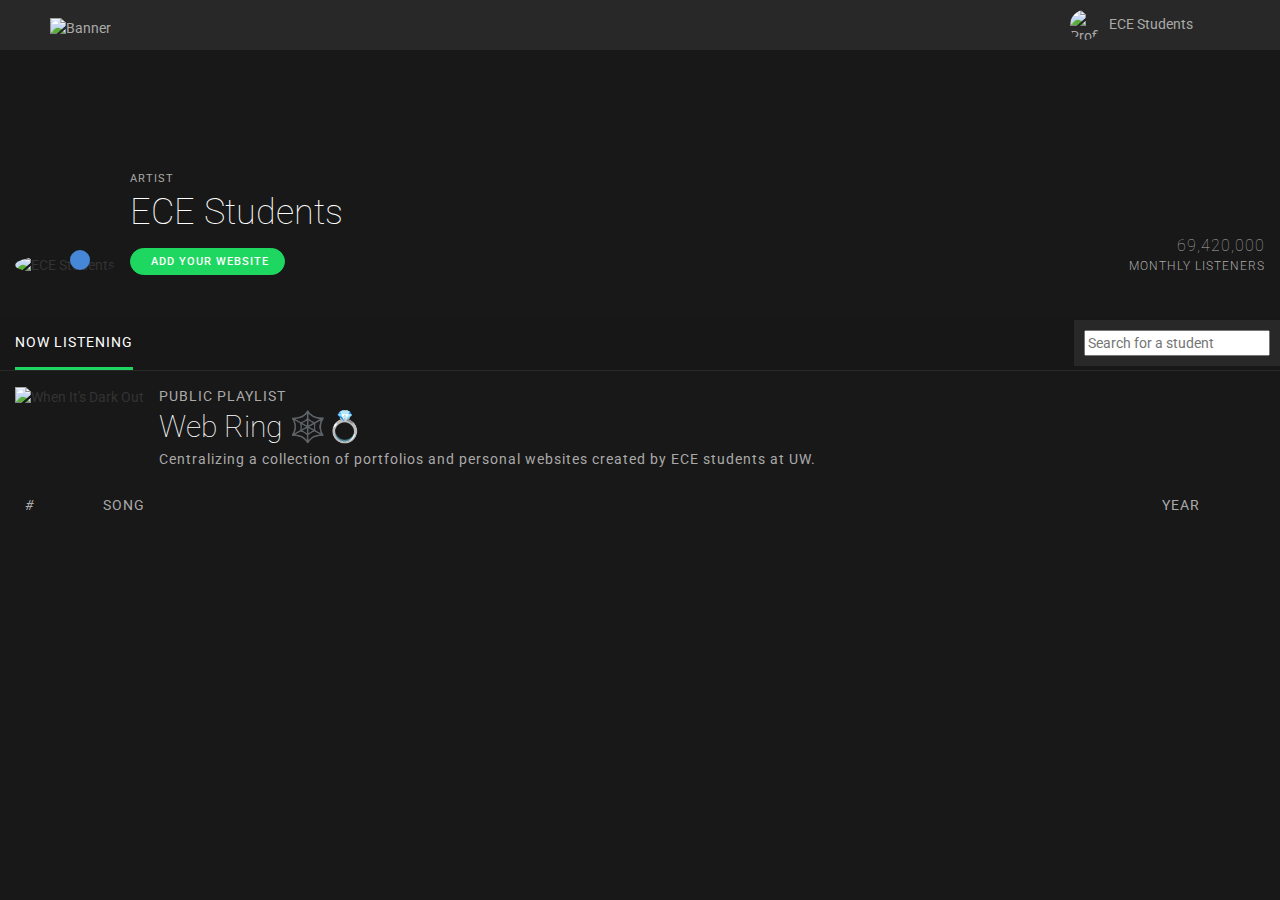
==== index.html @ 4f015062 "re-add description" ====
<!DOCTYPE html>
<html>

<head>
    <title>ECE Webring</title>
    <!-- Latest compiled and minified CSS -->
    <link rel="stylesheet" href="https://maxcdn.bootstrapcdn.com/bootstrap/3.3.5/css/bootstrap.min.css">
    <link rel="stylesheet" href="https://maxcdn.bootstrapcdn.com/font-awesome/4.4.0/css/font-awesome.min.css">
    <link rel="stylesheet" href="https://code.ionicframework.com/ionicons/2.0.1/css/ionicons.min.css">
    <link rel="stylesheet" href="https://cdnjs.cloudflare.com/ajax/libs/noUiSlider/8.3.0/nouislider.min.css">

    <link href='https://fonts.googleapis.com/css?family=Roboto:400,100,100italic,300,300italic,400italic,500,500italic,700,700italic,900italic,900' rel='stylesheet' type='text/css'>
    <link rel="stylesheet" href="css/index.css" type="text/css">

    <link rel="icon" type="image/x-icon" href="./img/favicon.png"
</head>

<body>

    <section class="header">
        <!-- Mac window actions -->
        <div class="window__actions">
            <i class="ion-record red"></i>
            <i class="ion-record yellow"></i>
            <i class="ion-record green"></i>
        </div>


        <div class="page-flows">
            <span class="flow">
                <i class="ion-chevron-left"></i>
            </span>

            <span class="flow">
                <i class="ion-chevron-right disabled"></i>
            </span>

            <span>
                <img src="./img/banner.png" width="200" height="50" alt="Banner">
            </span>
        </div>

        

        <div class="user">

            <div class="user__info">
                <span class="user__info__img">
                    <img src="./img/logo.png" alt="Profile Picture" class="img-responsive" />   
                </span>

                <span class="user__info__name">
                    <span class="first">&nbsp;&nbsp;ECE Students</span>
                </span>
            </div>

            <div class="user__actions">
                <div class="dropdown">
                    <button class="dropdown-toggle" type="button" id="dropdownMenu1" data-toggle="dropdown" aria-haspopup="true" aria-expanded="true">
                        <i class="ion-chevron-down"></i>
                    </button>
                    <ul class="dropdown-menu dropdown-menu-right" aria-labelledby="dropdownMenu1">
                        <li><a target="_blank" href="https://github.com/uw-ece/webring">View GitHub</a></li>
                    </ul>
                </div>
            </div>
        </div>
    </section>

    <section class="content">       
        <div class="content__middle">
            <div class="artist is-verified">
                <div class="artist__header">
                    <div class="artist__info">
                        <div class="profile__img">
                            <img src="./img/logo.png" alt="ECE Students" />
                        </div>

                        <div class="artist__info__meta">
                            <div class="artist__info__type">Artist</div>
                            <div class="artist__info__name">ECE Students</div>
                            <div class="artist__info__actions">
                                <button class="button-dark">
                                     <i class="ion-ios-play"></i>
                                        Add your website
                                </button>
                            </div>
                        </div>
                    </div>

                    <div class="artist__listeners">
                        <div class="artist__listeners__count">69,420,000</div>
                        <div class="artist__listeners__label">Monthly Listeners</div>
                    </div>

                    <div class="artist__navigation">
                        <ul class="nav nav-tabs" role="tablist">
                            <li role="presentation" class="active">
                                <a href="#artist-overview" aria-controls="artist-overview" role="tab" data-toggle="tab">NOW LISTENING</a>
                            </li>
                        </ul>

                        <div class="header search input">
                            <input 
                                type="text"
                                placeholder="Search for a student"
                                name="searchBar"
                                id="searchBar"
                            />
                        </div>
                    </div>

                </div>
                <div class="artist__content">
                    <div class="tab-content">
                        <!-- Overview -->
                                    <div class="album">
                                        <div class="album__info">
                                            <div class="album__info__art">
                                                <img src="./img/album_cover.jpeg" alt="When It's Dark Out" />
                                            </div>

                                            <div class="album__info__meta">
                                                <div class="album__year">PUBLIC PLAYLIST</div>
                                                <div class="album__name">Web Ring 🕸️💍</div>
                                                <div class="album__actions">
                                                    <div class="album__year">
                                                        Centralizing a collection of portfolios and personal websites created by ECE students at UW.
                                                    </div>
                                                </div>
                                            </div>
                                        </div>

                                        <div class="album__tracks">
                                            <div class="tracks">
                                                <div class="tracks__heading">
                                                    <div class="tracks__heading__number">#</div>
                                                    <div class="tracks__heading__title">Song</div>
                                                    <div class="tracks__heading__length">Year</div>
                                                    <div class="tracks__heading__popularity">
                                                        <i class="ion-thumbsup"></i>
                                                    </div>
                                                </div>

                                               
                                            <!--THIS IS WHERE THE WEBSITES WILL BE PARSED FROM THE JS SEARCH FUNCTION-->
                                                <div id="charactersList"></div>
                                            </div>
                                        </div>
                                    </div>
                                </div>
                            </div>
                        </div>
                    </div>
                </div>
            </div>
        </div>
    </section>

    <script src="https://cdnjs.cloudflare.com/ajax/libs/jquery/2.1.3/jquery.min.js"></script>
    <script src="https://maxcdn.bootstrapcdn.com/bootstrap/3.3.5/js/bootstrap.min.js"></script>
    <script src="https://cdnjs.cloudflare.com/ajax/libs/noUiSlider/8.3.0/nouislider.min.js"></script>
    <script src="js/app.js"></script>
</body>


</html>
---- css/index.css ----
body {
  background: #181818;
  font-family: "Roboto", sans-serif;
}

body a {
  color: #aaaaaa;
}

body a:visited {
  transition: 0.2s;
  color: #aaaaaa;
}

body a:hover {
  color: #1db954;
}

.header {
  background: #282828;
  padding: 10px;
  color: #aaaaaa;
  border-bottom: 1px solid #181818;
  display: -webkit-box;
  display: -ms-flexbox;
  display: flex;
  -webkit-box-orient: horizontal;
  -webkit-box-direction: normal;
  -ms-flex-flow: row wrap;
  flex-flow: row wrap;
  -webkit-box-align: center;
  -ms-flex-align: center;
  align-items: center;
}

.header .page-flows .flow {
  font-size: 20px;
  color: #aaaaaa;
  margin: 0 10px;
}

.header .page-flows .flow .disabled {
  color: #5e5e5e;
}

.header .search {
  margin-left: 1%;
}

.header .search input {
  border-radius: 15px;
  border: none;
  background: white;
  color: #000000;
  padding-left: 30px;
  outline: none;
  background-repeat: no-repeat;
  background-size: 10%;
  background-position: 5px;
}

.header .user {
  width: 300px;
  margin-left: auto;
  display: -webkit-box;
  display: -ms-flexbox;
  display: flex;
  -webkit-box-orient: horizontal;
  -webkit-box-direction: normal;
  -ms-flex-flow: row wrap;
  flex-flow: row wrap;
  -webkit-box-pack: justify;
  -ms-flex-pack: justify;
  justify-content: space-between;
  -webkit-box-align: center;
  -ms-flex-align: center;
  align-items: center;
  padding-left: 100px;
}

.header .user i {
  font-size: 20px;
}

.header .user i:hover {
  color: white;
  cursor: pointer;
}

.header .user__info img {
  max-width: 30px;
  max-height: 30px;
  border-radius: 50%;
  display: inline-block;
}

.header .user__actions button {
  background: none;
  border: none;
}

.header .user__actions .dropdown-menu {
  background: #282828;
  margin-top: 25px;
  border-radius: 2px;
  padding: 0;
  border: none;
}

.header .user__actions .dropdown-menu:before {
  font-family: "Ionicons";
  content: "\f365";
  position: absolute;
  top: -30px;
  right: 7px;
  color: #282828;
  font-size: 36px;
}

.header .user__actions .dropdown-menu a {
  color: #aaaaaa;
  -webkit-transition: all 0.2s ease;
  transition: all 0.2s ease;
}

.header .user__actions .dropdown-menu a:hover {
  background: none;
  -webkit-transition: all 0.2s ease;
  transition: all 0.2s ease;
}

.header .user__actions .dropdown-menu li {
  padding: 10px;
  margin: 0;
  -webkit-transition: all 0.2s ease;
  transition: all 0.2s ease;
}

.header .user__actions .dropdown-menu li:hover {
  background: #aaaaaa;
  -webkit-transition: all 0.2s ease;
  transition: all 0.2s ease;
}

.header .user__actions .dropdown-menu li:hover a {
  color: #c8c8c8;
  -webkit-transition: all 0.2s ease;
  transition: all 0.2s ease;
}

.content {
  display: -webkit-box;
  display: -ms-flexbox;
  display: flex;
  -webkit-box-orient: horizontal;
  -webkit-box-direction: normal;
  -ms-flex-flow: row wrap;
  flex-flow: row wrap;
}

.content__middle {
  width: 100%;
}

.content__middle_profile {
  margin: 0 20%;
}

@media screen and(max-width: 1400px) { 
  .content__middle {
    width: 100%;
  }
}

@media screen and (max-width: 768px) {
  .content__middle {
    width: 100%;
  }
}

.navigation {
  padding: 15px;
  background: #282828;
  color: #aaaaaa;
  overflow-y: scroll;
}

.navigation__list {
  display: -webkit-box;
  display: -ms-flexbox;
  display: flex;
  -webkit-box-orient: vertical;
  -webkit-box-direction: normal;
  -ms-flex-flow: column wrap;
  flex-flow: column wrap;
  margin-bottom: 15px;
}

.navigation__list__header:after {
  font-family: "Ionicons";
  content: "\f123";
}

.navigation__list .active:after {
  font-family: "Ionicons";
  content: "\f126";
}

.navigation__list__item {
  color: #aaaaaa;
  padding: 5px 0;
  display: -webkit-box;
  display: -ms-flexbox;
  display: flex;
  -webkit-box-orient: horizontal;
  -webkit-box-direction: normal;
  -ms-flex-flow: row nowrap;
  flex-flow: row nowrap;
  -webkit-box-align: center;
  -ms-flex-align: center;
  align-items: center;
}

.navigation__list__item:hover {
  color: white;
  text-decoration: none;
  border-right: 3px solid #1ed760;
}

.navigation__list__item i {
  width: 25px;
  display: block;
}

@media screen and (max-width: 768px) {
  .navigation {
    display: -webkit-box;
    display: -ms-flexbox;
    display: flex;
    -webkit-box-orient: horizontal;
    -webkit-box-direction: normal;
    -ms-flex-flow: row wrap;
    flex-flow: row wrap;
    -ms-flex-pack: distribute;
    justify-content: space-around;
  }
  .navigation__list {
    margin-bottom: 0;
    width: calc(100% / 3);
    text-align: center;
  }
  .navigation__list__item {
    width: 100%;
    text-align: center;
  }
  .navigation__list__item i {
    display: none;
  }
  .navigation__list__item span {
    margin: 0 auto;
  }
  .navigation__list__item:hover {
    border: none;
  }
}

.playlist {
  padding: 15px;
  background: #282828;
  border-top: 1px solid #181818;
  border-bottom: 1px solid #181818;
}

.playlist:hover {
  background: #424242;
}

.playlist:hover a {
  color: white;
}

.playlist a {
  color: #aaaaaa;
  display: -webkit-box;
  display: -ms-flexbox;
  display: flex;
  -webkit-box-orient: horizontal;
  -webkit-box-direction: normal;
  -ms-flex-flow: row nowrap;
  flex-flow: row nowrap;
  -webkit-box-align: center;
  -ms-flex-align: center;
  align-items: center;
}

.playlist a:hover {
  text-decoration: none;
}

.playlist a i {
  font-size: 24px;
  color: white;
  margin-right: 15px;
}

@media screen and (max-width: 768px) {
  .playlist {
    display: none;
  }
}

.playing {
  background: #282828;
  border-bottom: 1px solid #181818;
  display: -webkit-box;
  display: -ms-flexbox;
  display: flex;
  -webkit-box-orient: horizontal;
  -webkit-box-direction: normal;
  -ms-flex-flow: row nowrap;
  flex-flow: row nowrap;
  -webkit-box-align: center;
  -ms-flex-align: center;
  align-items: center;
}

.playing__art img {
  width: 50px;
  height: 50px;
}

.playing__song {
  color: #aaaaaa;
  padding-left: 15px;
  display: -webkit-box;
  display: -ms-flexbox;
  display: flex;
  -webkit-box-orient: vertical;
  -webkit-box-direction: normal;
  -ms-flex-flow: column wrap;
  flex-flow: column wrap;
}

.playing__song a {
  color: #aaaaaa;
}

.playing__song a:hover {
  color: white;
  cursor: pointer;
}

.playing__add {
  margin-left: auto;
  padding-right: 15px;
  color: #aaaaaa;
}

@media screen and (max-width: 768px) {
  .playing {
    border-top: 1px solid #181818;
  }
}

.current-track {
  background: #282828;
  padding: 5px 15px;
  display: -webkit-box;
  display: -ms-flexbox;
  display: flex;
  -webkit-box-orient: horizontal;
  -webkit-box-direction: normal;
  -ms-flex-flow: row wrap;
  flex-flow: row wrap;
  -webkit-box-align: center;
  -ms-flex-align: center;
  align-items: center;
}

.current-track__actions {
  width: 5%;
  display: -webkit-box;
  display: -ms-flexbox;
  display: flex;
  -webkit-box-orient: horizontal;
  -webkit-box-direction: normal;
  -ms-flex-flow: row nowrap;
  flex-flow: row nowrap;
  -webkit-box-pack: justify;
  -ms-flex-pack: justify;
  justify-content: space-between;
  -webkit-box-align: center;
  -ms-flex-align: center;
  align-items: center;
}

.current-track__actions a {
  font-size: 24px;
  color: #c8c8c8;
}

.current-track__actions a:hover {
  color: #c8c8c8;
  cursor: pointer;
}

.current-track__actions .play {
  font-size: 36px;
}

.current-track__progress {
  width: 70%;
  padding: 0 30px;
  color: #aaaaaa;
  font-size: 11px;
  display: -webkit-box;
  display: -ms-flexbox;
  display: flex;
  -webkit-box-orient: horizontal;
  -webkit-box-direction: normal;
  -ms-flex-flow: row;
  flex-flow: row;
  -webkit-box-pack: justify;
  -ms-flex-pack: justify;
  justify-content: space-between;
  -webkit-box-align: center;
  -ms-flex-align: center;
  align-items: center;
}

.current-track__progress__bar {
  width: 100%;
  padding: 0 15px;
}

.current-track__progress__bar .noUi-target {
  border: none;
  height: 4px;
}

.current-track__progress__bar .noUi-base {
  background: #1ed760;
}

.current-track__progress__bar .noUi-origin {
  background: #5e5e5e;
}

.current-track__progress__bar .noUi-handle {
  background: #c8c8c8;
  width: 15px;
  height: 15px;
  border-radius: 50%;
  -webkit-box-shadow: none;
  box-shadow: none;
  border: none;
  left: 0;
  display: none;
}

.current-track__progress__bar .noUi-handle:before,
.current-track__progress__bar .noUi-handle:after {
  background: none;
}

.current-track__progress:hover .noUi-handle {
  display: block;
}

.current-track__options {
  width: 25%;
  display: -webkit-box;
  display: -ms-flexbox;
  display: flex;
  -webkit-box-orient: horizontal;
  -webkit-box-direction: normal;
  -ms-flex-flow: row wrap;
  flex-flow: row wrap;
  -webkit-box-align: center;
  -ms-flex-align: center;
  align-items: center;
}

.current-track__options .lyrics {
  font-size: 11px;
  text-transform: uppercase;
  width: 15%;
  padding: 0 15px 0 0;
}

.current-track__options .controls {
  width: 85%;
  display: -webkit-box;
  display: -ms-flexbox;
  display: flex;
  -webkit-box-orient: horizontal;
  -webkit-box-direction: normal;
  -ms-flex-flow: row wrap;
  flex-flow: row wrap;
  -webkit-box-pack: justify;
  -ms-flex-pack: justify;
  justify-content: space-between;
}

.current-track__options .controls .devices:hover {
  text-decoration: none;
}

.current-track__options .controls .devices i {
  margin-right: 5px;
}

.current-track__options .controls .devices span {
  font-size: 11px;
  text-transform: uppercase;
}

.current-track__options .controls .volume {
  width: 25%;
  display: -webkit-box;
  display: -ms-flexbox;
  display: flex;
  -webkit-box-orient: horizontal;
  -webkit-box-direction: normal;
  -ms-flex-flow: row wrap;
  flex-flow: row wrap;
  -webkit-box-align: center;
  -ms-flex-align: center;
  align-items: center;
}

.current-track__options .controls .volume i {
  width: 20px;
  color: #aaaaaa;
}

.current-track__options .controls .volume #song-volume {
  width: calc(80% - 20px);
  border: none;
  height: 4px;
}

.current-track__options .controls .volume #song-volume .noUi-base {
  background: #c8c8c8;
}

.current-track__options .controls .volume #song-volume .noUi-origin {
  background: #5e5e5e;
}

.current-track__options .controls .volume #song-volume .noUi-handle {
  background: #c8c8c8;
  width: 15px;
  height: 15px;
  border-radius: 50%;
  -webkit-box-shadow: none;
  box-shadow: none;
  border: none;
  left: 0;
  display: none;
}

.current-track__options .controls .volume #song-volume .noUi-handle:before,
.current-track__options .controls .volume #song-volume .noUi-handle:after {
  background: none;
}

.current-track__options .controls .volume #song-volume:hover .noUi-handle {
  display: block;
}

@media screen and (max-width: 1400px) {
  .current-track__actions {
    width: 10%;
  }
  .current-track__progress {
    width: 50%;
  }
  .current-track__options {
    width: 40%;
  }
}

@media screen and (max-width: 980px) {
  .current-track__actions {
    width: 10%;
  }
  .current-track__progress {
    width: 40%;
  }
  .current-track__options {
    width: 50%;
  }
}

@media screen and (max-width: 768px) {
  .current-track__actions {
    width: 25%;
  }
  .current-track__progress {
    width: 75%;
  }
  .current-track__options {
    width: 100%;
  }
}

@media screen and (max-width: 480px) {
  .current-track__actions {
    width: 100%;
    -ms-flex-pack: distribute;
    justify-content: space-around;
    padding: 5px 0;
  }
  .current-track__progress {
    width: 100%;
    padding: 5px 0;
  }
  .current-track__options {
    width: 100%;
    padding: 5px 0;
  }
}

@media screen and (max-width: 768px) {
  .current-track__action {
    padding-top: 15px;
  }
}

.artist {
  height: 617px;
  overflow-y: scroll;
}

.artist__header {
  height: 320px;
  border-bottom: 1px solid #282828;
  position: relative;
  background-size: cover;
  background-position: center;
  background-repeat: no-repeat;
  overflow: hidden;
  z-index: 1;
  display: -webkit-box;
  display: -ms-flexbox;
  display: flex;
  -webkit-box-orient: horizontal;
  -webkit-box-direction: normal;
  -ms-flex-flow: row wrap;
  flex-flow: row wrap;
  -webkit-box-pack: justify;
  -ms-flex-pack: justify;
  justify-content: space-between;
  -webkit-box-align: end;
  -ms-flex-align: end;
  align-items: flex-end;
}

.artist__header:before {
  content: " ";
  display: block;
  position: absolute;
  left: 0;
  top: 0;
  width: 100%;
  height: 100%;
  z-index: 0;
  opacity: 0.15;
  background-image: url("../img/e7.jpeg");
  background-repeat: no-repeat;
  background-size: cover;
  background-position: top;
}

.artist__header .artist__info {
  padding: 15px;
  z-index: 1;
  width: 80%;
  margin-top: 78px;
  display: -webkit-box;
  display: -ms-flexbox;
  display: flex;
  -webkit-box-orient: horizontal;
  -webkit-box-direction: normal;
  -ms-flex-flow: row wrap;
  flex-flow: row wrap;
  -webkit-box-align: end;
  -ms-flex-align: end;
  align-items: flex-end;
}

.artist__header .artist__info .profile__img {
  margin-right: 15px;
}

.artist__header .artist__info .profile__img img {
  width: 150px;
  height: 150px;
  border-radius: 50%;
}

.artist__header .artist__info__type {
  color: #aaaaaa;
  text-transform: uppercase;
  font-size: 11px;
  letter-spacing: 1px;
}

.artist__header .artist__info__name {
  color: white;
  font-size: 36px;
  font-weight: 100;
  padding: 0 0 10px 0;
}

.artist__header .artist__info__actions {
  display: -webkit-box;
  display: -ms-flexbox;
  display: flex;
  -webkit-box-orient: horizontal;
  -webkit-box-direction: normal;
  -ms-flex-flow: row wrap;
  flex-flow: row wrap;
}

.artist__header .artist__info__actions button {
  margin-right: 10px;
  height: 27px;
  display: -webkit-box;
  display: -ms-flexbox;
  display: flex;
  -webkit-box-orient: horizontal;
  -webkit-box-direction: normal;
  -ms-flex-flow: row wrap;
  flex-flow: row wrap;
  -webkit-box-align: center;
  -ms-flex-align: center;
  align-items: center;
  padding: 0 15px;
  font-weight: 500;
}

.artist__header .artist__info__actions button i {
  font-size: 20px;
  margin-right: 5px;
}

.artist__header .artist__info__actions .more {
  width: 27px;
  height: 27px;
  border-radius: 50%;
  padding: 0;
  text-align: center;
}

.artist__header .artist__info__actions .more i {
  margin: 0;
  padding-left: 6px;
}

.artist__header .artist__listeners {
  width: 20%;
  z-index: 1;
  padding: 15px;
  text-align: right;
  color: #aaaaaa;
  font-weight: 100;
  font-size: 16px;
  letter-spacing: 1px;
}

.artist__header .artist__listeners__label {
  font-weight: 300;
  text-transform: uppercase;
  font-size: 12px;
  letter-spacing: 1px;
}

.artist__header .artist__navigation {
  width: 100%;
  z-index: 1;
  background: rgba(24, 24, 24, 0.6);
  display: -webkit-box;
  display: -ms-flexbox;
  display: flex;
  -webkit-box-orient: horizontal;
  -webkit-box-direction: normal;
  -ms-flex-flow: row wrap;
  flex-flow: row wrap;
  -webkit-box-pack: justify;
  -ms-flex-pack: justify;
  justify-content: space-between;
  -webkit-box-align: center;
  -ms-flex-align: center;
  align-items: center;
}

.artist__header .artist__navigation ul {
  border: none;
}

.artist__header .artist__navigation ul li {
  padding: 0 15px;
}

.artist__header .artist__navigation ul li a {
  padding: 15px 0;
  color: #aaaaaa;
  border: none;
  text-transform: uppercase;
  letter-spacing: 1px;
  -webkit-transition: all 0.4s ease;
  transition: all 0.4s ease;
  border-bottom: 4px solid rgba(0, 0, 0, 0);
}

.artist__header .artist__navigation ul li a:hover {
  background: none;
  border: none;
  color: white;
  -webkit-transition: all 0.4s ease;
  transition: all 0.4s ease;
  border-bottom: 4px solid rgba(0, 0, 0, 0);
}

.artist__header .artist__navigation ul li.active a {
  color: white;
  background: none;
  border: none;
  border-bottom: 4px solid #1ed760;
}

.artist__header .artist__navigation ul li.active a:hover {
  border-bottom: 4px solid #1ed760;
}

.artist__header .artist__navigation__friends {
  padding: 15px;
}

.artist__header .artist__navigation__friends img {
  width: 30px;
  height: 30px;
  border-radius: 50%;
  position: relative;
}

.artist__header .artist__navigation__friends .tooltip {
  z-index: 1;
  position: absolute;
}

.artist.is-verified .profile__img {
  position: relative;
}

.artist.is-verified .profile__img:after {
  font-family: "Ionicons";
  content: "\f3fd";
  position: absolute;
  bottom: 5px;
  right: 25px;
  color: white;
  background: #4688d7;
  width: 20px;
  height: 20px;
  border-radius: 50%;
  text-align: center;
  font-size: 18px;
  line-height: 1;
}

.artist__content {
  padding: 15px;
}

.artist__content .overview {
  display: -webkit-box;
  display: -ms-flexbox;
  display: flex;
  -webkit-box-orient: horizontal;
  -webkit-box-direction: normal;
  -ms-flex-flow: row wrap;
  flex-flow: row wrap;
}

.artist__content .overview__artist {
  padding-right: 15px;
  width: 70%;
}

.artist__content .overview__artist .latest-release {
  margin-bottom: 30px;
  display: -webkit-box;
  display: -ms-flexbox;
  display: flex;
  -webkit-box-orient: horizontal;
  -webkit-box-direction: normal;
  -ms-flex-flow: row wrap;
  flex-flow: row wrap;
}

.artist__content .overview__artist .latest-release__art {
  width: 75px;
}

.artist__content .overview__artist .latest-release__art img {
  width: 75px;
  height: 75px;
}

.artist__content .overview__artist .latest-release__song {
  width: calc(100% - 75px);
  padding: 10px 15px;
  background: #282828;
  color: #aaaaaa;
  display: -webkit-box;
  display: -ms-flexbox;
  display: flex;
  -webkit-box-orient: vertical;
  -webkit-box-direction: normal;
  -ms-flex-flow: column wrap;
  flex-flow: column wrap;
  -webkit-box-pack: justify;
  -ms-flex-pack: justify;
  justify-content: space-between;
}

.artist__content .overview__artist .latest-release__song__title {
  color: #c8c8c8;
}

.artist__content .overview__related {
  width: 30%;
}

@media screen and (max-width: 1024px) {
  .artist__content .overview__artist {
    width: 100%;
  }
  .artist__content .overview__related {
    width: 100%;
    margin-top: 15px;
  }
}

@media screen and (max-width: 768px) {
  .artist__content .overview__artist {
    padding-right: 0;
  }
}

@media screen and (max-width: 768px) {
  .artist {
    overflow-y: auto;
  }
}

@media screen and (max-width: 522px) {
  .artist__header {
    height: auto;
    -webkit-box-orient: vertical;
    -webkit-box-direction: normal;
    -ms-flex-flow: column wrap;
    flex-flow: column wrap;
  }
  .artist__header .artist__info {
    margin-top: 0;
    width: 100%;
    display: -webkit-box;
    display: -ms-flexbox;
    display: flex;
    -webkit-box-orient: vertical;
    -webkit-box-direction: normal;
    -ms-flex-flow: column wrap;
    flex-flow: column wrap;
    -webkit-box-align: center;
    -ms-flex-align: center;
    align-items: center;
    text-align: center;
  }
  .artist__header .artist__info .profile__img {
    margin-right: 0;
  }
  .artist__header .artist__info__type {
    margin-top: 10px;
  }
  .artist__header .artist__listeners {
    width: 100%;
    text-align: center;
  }
}

.tracks {
  display: -webkit-box;
  display: -ms-flexbox;
  display: flex;
  -webkit-box-orient: vertical;
  -webkit-box-direction: normal;
  -ms-flex-flow: column wrap;
  flex-flow: column wrap;
  margin-bottom: 15px;
}

.tracks__heading {
  color: #aaaaaa;
  height: 42px;
  display: -webkit-box;
  display: -ms-flexbox;
  display: flex;
  -webkit-box-orient: horizontal;
  -webkit-box-direction: normal;
  -ms-flex-flow: row wrap;
  flex-flow: row wrap;
  -webkit-box-align: center;
  -ms-flex-align: center;
  align-items: center;
}

.tracks__heading__number {
  margin-left: 10px;
  font-style: italic;
}

.tracks__heading__title {
  margin-left: 70px;
  width: 45%;
  text-transform: uppercase;
  letter-spacing: 1px;
}

.tracks__heading__length {
  margin-left: auto;
  text-transform: uppercase;
  letter-spacing: 1px;
}

.tracks__heading__popularity {
  font-size: 20px;
  margin-left: 55px;
  padding-right: 10px;
}

.tracks .track {
  border-top: 1px solid #282828;
  height: 42px;
  display: -webkit-box;
  display: -ms-flexbox;
  display: flex;
  -webkit-box-orient: horizontal;
  -webkit-box-direction: normal;
  -ms-flex-flow: row wrap;
  flex-flow: row wrap;
  -webkit-box-align: center;
  -ms-flex-align: center;
  align-items: center;
}

.tracks .track:hover {
  background: #282828;
}

.tracks .track:last-child {
  border-bottom: 1px solid #282828;
}

.tracks .track__art img {
  width: 42px;
  height: 42px;
}

.tracks .track__number {
  margin-left: 10px;
  color: #aaaaaa;
  width: 12px;
}

.tracks .track__added {
  margin-left: 30px;
  color: #c8c8c8;
}

.tracks .track__added .added {
  color: #c8c8c8;
}

.tracks .track__added .not-added {
  color: #aaaaaa;
}

.tracks .track__title {
  width: 45%;
  margin-left: 30px;
  color: white;
}

.tracks .track__title.featured .title:after {
  content: "-";
  margin: 0 5px;
}

.tracks .track__title.featured .feature {
  color: #aaaaaa;
}

.tracks .track__title.featured .feature:after {
  content: ",";
  margin-right: 5px;
}

.tracks .track__title.featured .feature:last-child:after {
  content: "";
  margin-right: 0;
}

.tracks .track__title.featured .feature:hover {
  cursor: pointer;
  color: #c8c8c8;
  text-decoration: underline;
}

.tracks .track__explicit .label {
  border: 1px;
  border-style: solid;
  border-color: #424242;
  color: #424242;
  text-transform: uppercase;
}

.tracks .track__plays {
  color: #aaaaaa;
  margin-left: auto;
  padding-right: 10px;
}

.tracks .track__length {
  margin-left: auto;
  color: #aaaaaa;
}

.tracks .track__popularity {
  margin-left: 46px;
  padding-right: 10px;
  font-size: 20px;
  color: #aaaaaa;
}

@media screen and (max-width: 1200px) {
  .tracks__heading__title {
    width: auto;
  }
  .tracks__heading__popularity {
    display: none;
  }
  .tracks .track__title {
    width: auto !important;
  }
  .tracks .track__explicit {
    display: none;
  }
  .tracks .track__popularity {
    display: none;
  }
}

.related-artists {
  display: -webkit-box;
  display: -ms-flexbox;
  display: flex;
  -webkit-box-orient: vertical;
  -webkit-box-direction: normal;
  -ms-flex-flow: column wrap;
  flex-flow: column wrap;
}

.related-artists .related-artist {
  background: #282828;
  padding: 5px;
  margin-bottom: 2px;
}

.related-artists .related-artist:hover {
  background: #373737;
  text-decoration: none;
}

.related-artists .related-artist__img img {
  width: 42px;
  height: 42px;
  border-radius: 50%;
}

.related-artists .related-artist__name {
  margin-left: 15px;
  color: white;
}

@media screen and (max-width: 1024px) {
  .related-artists {
    -webkit-box-orient: horizontal;
    -webkit-box-direction: normal;
    -ms-flex-flow: row wrap;
    flex-flow: row wrap;
  }
  .related-artists .related-artist {
    margin: 10px;
    width: calc((100% / 3) - 20px);
  }
}

@media screen and (max-width: 768px) {
  .related-artists .related-artist {
    margin: 5px;
    width: calc((100% / 2) - 10px);
  }
}

@media screen and (max-width: 480px) {
  .related-artists .related-artist {
    margin: 5px;
    width: 20%;
    background: none;
  }
  .related-artists .related-artist:hover {
    background: none;
    opacity: 0.6;
  }
  .related-artists .related-artist__name {
    display: none;
  }
}

.overview__albums {
  width: 100%;
  margin-top: 30px;
}

.overview__albums__head {
  border-bottom: 1px solid #282828;
  margin-bottom: 10px;
  display: -webkit-box;
  display: -ms-flexbox;
  display: flex;
  -webkit-box-orient: horizontal;
  -webkit-box-direction: normal;
  -ms-flex-flow: row wrap;
  flex-flow: row wrap;
  -webkit-box-pack: justify;
  -ms-flex-pack: justify;
  justify-content: space-between;
  -webkit-box-align: center;
  -ms-flex-align: center;
  align-items: center;
}

.overview__albums__head .view-type {
  color: white;
  margin-bottom: 4px;
}

.overview__albums__head .view-type .active {
  background: #282828;
  padding: 8px;
  border-radius: 50%;
}

.overview__albums__head .view-type i {
  padding: 8px;
  border-radius: 50%;
}

.overview__albums__head .view-type i:hover {
  padding: 8px;
  border-radius: 50%;
  background: #353535;
  cursor: pointer;
}

.album__info {
  margin-bottom: 15px;
  display: -webkit-box;
  display: -ms-flexbox;
  display: flex;
  -webkit-box-orient: horizontal;
  -webkit-box-direction: normal;
  -ms-flex-flow: row wrap;
  flex-flow: row wrap;
}

.album__info__art img {
  width: 135px;
  height: 135px;
}

.album__info__meta {
  width: calc(100% - 150px);
  margin-left: 15px;
  display: -webkit-box;
  display: -ms-flexbox;
  display: flex;
  -webkit-box-orient: vertical;
  -webkit-box-direction: normal;
  -ms-flex-flow: column wrap;
  flex-flow: column wrap;
}

.album__info__meta .album__year {
  color: #aaaaaa;
  letter-spacing: 1px;
}

.album__info__meta .album__name {
  color: white;
  font-size: 30px;
  font-weight: 100;
}

.album__info__meta .album__actions {
  margin-top: auto;
}

.album__info__meta .album__actions .save {
  padding-left: 30px;
  padding-right: 30px;
  margin-right: 10px;
}

.album__info__meta .album__actions .save:hover {
  border-color: #1ed760;
}

.album__info__meta .album__actions .more {
  width: 27px;
  height: 27px;
  border-radius: 50%;
  padding: 0;
  text-align: center;
}

.album .track__title {
  width: 70%;
}

@media screen and (max-width: 1200px) {
  .album .tracks .track {
    height: auto;
    padding: 10px 0;
  }
}

.social {
  padding: 15px;
  text-align: center;
  overflow-y: scroll;
}

.social .friends {
  display: -webkit-box;
  display: -ms-flexbox;
  display: flex;
  -webkit-box-orient: vertical;
  -webkit-box-direction: normal;
  -ms-flex-flow: column wrap;
  flex-flow: column wrap;
  margin-bottom: 15px;
}

.social .friends .friend {
  padding: 15px 0;
  display: -webkit-box;
  display: -ms-flexbox;
  display: flex;
  -webkit-box-orient: horizontal;
  -webkit-box-direction: normal;
  -ms-flex-flow: row nowrap;
  flex-flow: row nowrap;
  -webkit-box-align: center;
  -ms-flex-align: center;
  align-items: center;
}

.social .friends .friend:first-child {
  padding-top: 0;
}

.social .friends .friend i {
  font-size: 20px;
  margin-right: 15px;
}

.media-cards {
  display: -webkit-box;
  display: -ms-flexbox;
  display: flex;
  -webkit-box-orient: horizontal;
  -webkit-box-direction: normal;
  -ms-flex-flow: row wrap;
  flex-flow: row wrap;
}

.media-cards .media-card {
  margin: 15px;
  width: calc((100% / 4) - 30px);
}

.media-cards .media-card__image {
  height: 200px;
  background-repeat: no-repeat;
  background-position: center;
  background-size: cover;
  display: -webkit-box;
  display: -ms-flexbox;
  display: flex;
  -webkit-box-align: center;
  -ms-flex-align: center;
  align-items: center;
}

.media-cards .media-card__image i {
  color: white;
  font-size: 72px;
  margin: 0 auto;
  opacity: 0;
  -webkit-transition: all 0.5s ease;
  transition: all 0.5s ease;
  text-shadow: 1px 5px 15px #181818;
}

.media-cards .media-card__image i:hover {
  cursor: pointer;
}

.media-cards .media-card__image:hover i {
  opacity: 1;
  -webkit-transition: all 0.5s ease;
  transition: all 0.5s ease;
}

.media-cards .media-card__footer {
  display: block;
  background: #282828;
  padding: 15px;
  color: white;
}

.media-cards .media-card__footer:hover {
  cursor: pointer;
}

@media screen and (max-width: 1100px) {
  .media-cards .media-card {
    width: calc((100% / 3) - 30px);
  }
}

@media screen and (max-width: 768px) {
  .media-cards .media-card {
    width: calc((100% / 2) - 30px);
  }
}

@media screen and (max-width: 480px) {
  .media-cards .media-card {
    margin: 15px 0;
    width: 100%;
  }
}

::-webkit-scrollbar {
  width: 8px;
}

::-webkit-scrollbar-thumb {
  border-radius: 4px;
  background: #373737;
}

@media screen and (max-width: 650px) {
  .header .window__actions {
    width: 15%;
  }
  .header .page-flows {
    width: 20%;
    margin: 0;
  }
  .header .search {
    width: 65%;
    margin: 0;
  }
  .header .search input {
    width: 100%;
    background-size: 7%;
  }
  .header .user {
    width: 100%;
    margin-top: 15px;
    -ms-flex-pack: distribute;
    justify-content: space-around;
  }
}

.h1 {
  font-size: 36px;
}

.h2,
.navigation__list__header {
  font-size: 11px;
  text-transform: uppercase;
  letter-spacing: 1px;
  margin-bottom: 5px;
}

.red {
  color: #fc615c;
}

.yellow {
  color: #fdbe41;
}

.green {
  color: #34c94a;
}

button {
  border-radius: 20px;
  border: none;
  padding: 5px 15px;
  text-transform: uppercase;
  letter-spacing: 1px;
  font-size: 11px;
  outline: none;
}

button:hover {
  cursor: pointer;
}

.button-dark {
  background: #1ed760;
  color: white;
  border: 1px solid #1ed760;
}

.button-light {
  background: none;
  color: #c8c8c8;
  border: 1px solid #c8c8c8;
}

.button-light:hover {
  border-color: white;
  color: white;
}

.section-title {
  text-transform: uppercase;
  color: #aaaaaa;
  letter-spacing: 1.25px;
  font-size: 13.2px;
  margin-bottom: 10px;
}
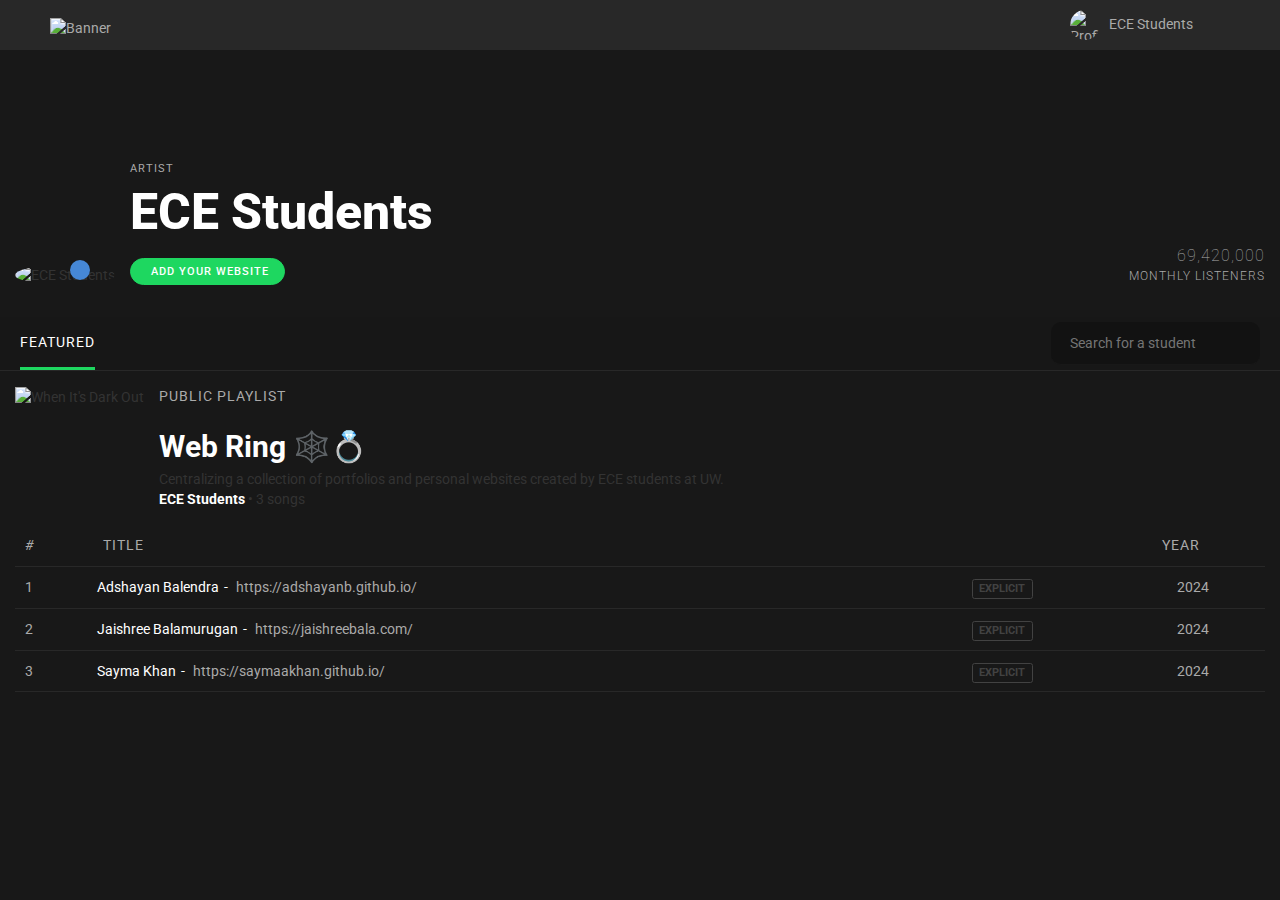
==== commit ee2da455: "Merge pull request #44 from uw-ece/adshayan-balendra" ====
--- a/index.html
+++ b/index.html
@@ -82,7 +82,12 @@
                             <div class="artist__info__actions">
                                 <button class="button-dark">
                                      <i class="ion-ios-play"></i>
-                                        Add your website
+                                        <a href="https://github.com/uw-ece/webring/pulls"
+                                           target="_blank"
+                                           class="white"
+                                        >
+                                            Add your website
+                                        </a>
                                 </button>
                             </div>
                         </div>
@@ -96,11 +101,12 @@
                     <div class="artist__navigation">
                         <ul class="nav nav-tabs" role="tablist">
                             <li role="presentation" class="active">
-                                <a href="#artist-overview" aria-controls="artist-overview" role="tab" data-toggle="tab">NOW LISTENING</a>
+                                <a href="#artist-overview" aria-controls="artist-overview" role="tab" data-toggle="tab">FEATURED</a>
                             </li>
                         </ul>
 
-                        <div class="header search input">
+                        <div class="header search input input-st">
+                            <span class="iconify" data-icon="ion:search"></span>
                             <input 
                                 type="text"
                                 placeholder="Search for a student"
@@ -122,11 +128,13 @@
 
                                             <div class="album__info__meta">
                                                 <div class="album__year">PUBLIC PLAYLIST</div>
+                                                <br>
                                                 <div class="album__name">Web Ring 🕸️💍</div>
-                                                <div class="album__actions">
-                                                    <div class="album__year">
-                                                        Centralizing a collection of portfolios and personal websites created by ECE students at UW.
-                                                    </div>
+                                                <div class="light">
+                                                    Centralizing a collection of portfolios and personal websites created by ECE students at UW.
+                                                </div>
+                                                <div class="light">
+                                                    <div id="description"></div>
                                                 </div>
                                             </div>
                                         </div>
@@ -135,7 +143,7 @@
                                             <div class="tracks">
                                                 <div class="tracks__heading">
                                                     <div class="tracks__heading__number">#</div>
-                                                    <div class="tracks__heading__title">Song</div>
+                                                    <div class="tracks__heading__title">Title</div>
                                                     <div class="tracks__heading__length">Year</div>
                                                     <div class="tracks__heading__popularity">
                                                         <i class="ion-thumbsup"></i>
@@ -160,7 +168,8 @@
     <script src="https://cdnjs.cloudflare.com/ajax/libs/jquery/2.1.3/jquery.min.js"></script>
     <script src="https://maxcdn.bootstrapcdn.com/bootstrap/3.3.5/js/bootstrap.min.js"></script>
     <script src="https://cdnjs.cloudflare.com/ajax/libs/noUiSlider/8.3.0/nouislider.min.js"></script>
-    <script src="js/app.js"></script>
+    <script src="https://code.iconify.design/2/2.2.1/iconify.min.js"></script>
+    <script type= "module" src="js/app.js"></script>
 </body>
 
 
--- a/css/index.css
+++ b/css/index.css
@@ -16,6 +16,10 @@
   color: #1db954;
 }
 
+.white {
+  color: white !important;
+}
+
 .header {
   background: #282828;
   padding: 10px;
@@ -48,9 +52,7 @@
 }
 
 .header .search input {
-  border-radius: 15px;
   border: none;
-  background: white;
   color: #000000;
   padding-left: 30px;
   outline: none;
@@ -166,7 +168,22 @@
   margin: 0 20%;
 }
 
-@media screen and(max-width: 1400px) { 
+input {
+  border: none;
+  outline: none;
+  border: none;
+  background-color: transparent;
+  font-size: inherit;
+}
+.input-st {
+  border-radius: 1rem;
+  background-color: #0d0d0e80;
+}
+.input-st .iconify {
+  margin-right: 0.75rem;
+}
+
+@media screen and(max-width: 1400px) {
   .content__middle {
     width: 100%;
   }
@@ -709,8 +726,8 @@
 
 .artist__header .artist__info__name {
   color: white;
-  font-size: 36px;
-  font-weight: 100;
+  font-size: 5rem;
+  font-weight: 800;
   padding: 0 0 10px 0;
 }
 
@@ -780,6 +797,7 @@
 .artist__header .artist__navigation {
   width: 100%;
   z-index: 1;
+  padding: 0 2rem;
   background: rgba(24, 24, 24, 0.6);
   display: -webkit-box;
   display: -ms-flexbox;
@@ -800,9 +818,9 @@
   border: none;
 }
 
-.artist__header .artist__navigation ul li {
+/* .artist__header .artist__navigation ul li {
   padding: 0 15px;
-}
+} */
 
 .artist__header .artist__navigation ul li a {
   padding: 15px 0;
@@ -1313,7 +1331,7 @@
 .album__info__meta .album__name {
   color: white;
   font-size: 30px;
-  font-weight: 100;
+  font-weight: 700;
 }
 
 .album__info__meta .album__actions {
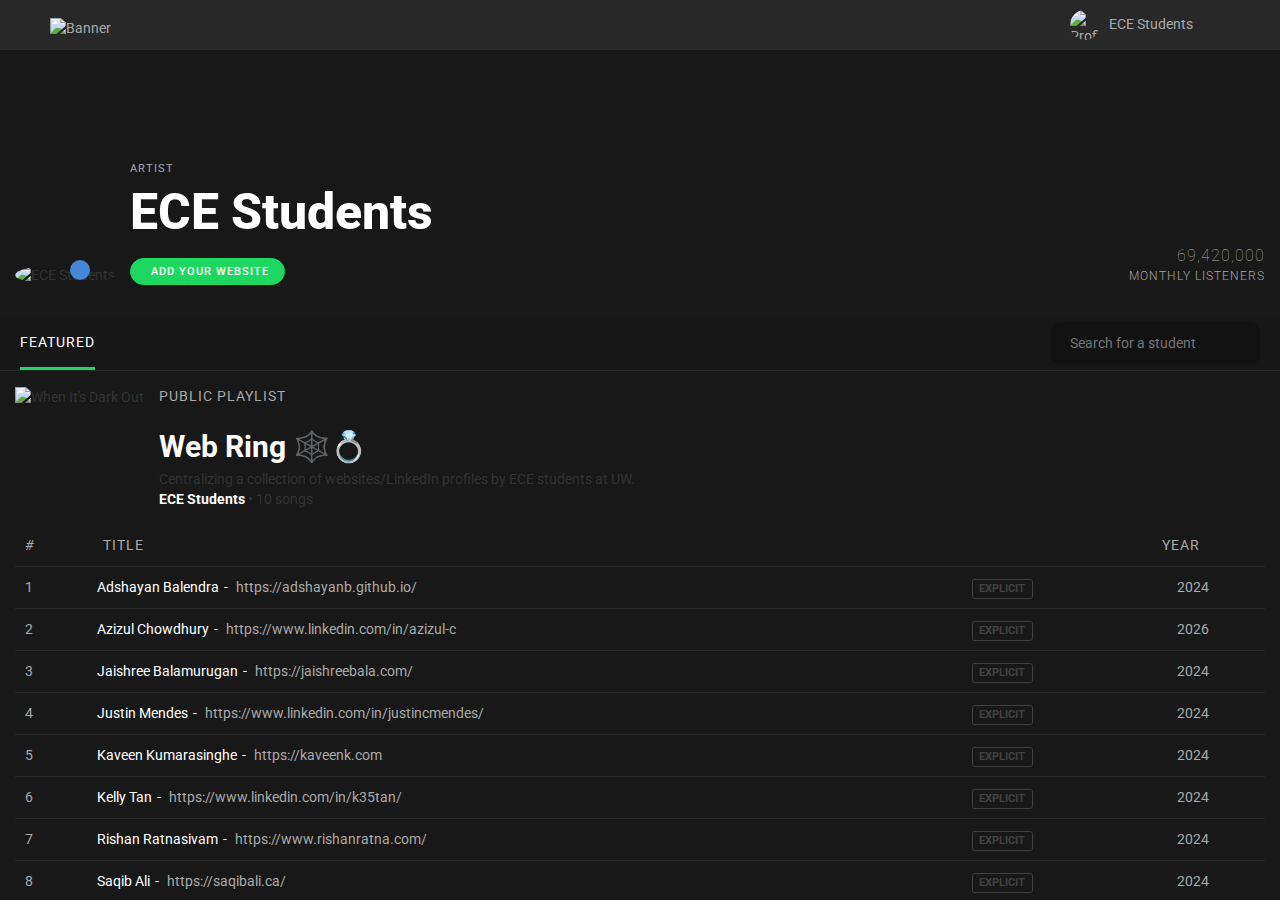
==== commit 4b2c77f6: "add google analytics" ====
--- a/index.html
+++ b/index.html
@@ -13,6 +13,16 @@
     <link rel="stylesheet" href="css/index.css" type="text/css">
 
     <link rel="icon" type="image/x-icon" href="./img/favicon.png"
+
+    <!-- Global site tag (gtag.js) - Google Analytics -->
+    <script async src="https://www.googletagmanager.com/gtag/js?id=G-XH3HP4XCVY"></script>
+    <script>
+        window.dataLayer = window.dataLayer || [];
+        function gtag(){dataLayer.push(arguments);}
+        gtag('js', new Date());
+
+        gtag('config', 'G-XH3HP4XCVY');
+    </script>
 </head>
 
 <body>
@@ -131,7 +141,7 @@
                                                 <br>
                                                 <div class="album__name">Web Ring 🕸️💍</div>
                                                 <div class="light">
-                                                    Centralizing a collection of portfolios and personal websites created by ECE students at UW.
+                                                    Centralizing a collection of websites/LinkedIn profiles by ECE students at UW.
                                                 </div>
                                                 <div class="light">
                                                     <div id="description"></div>
